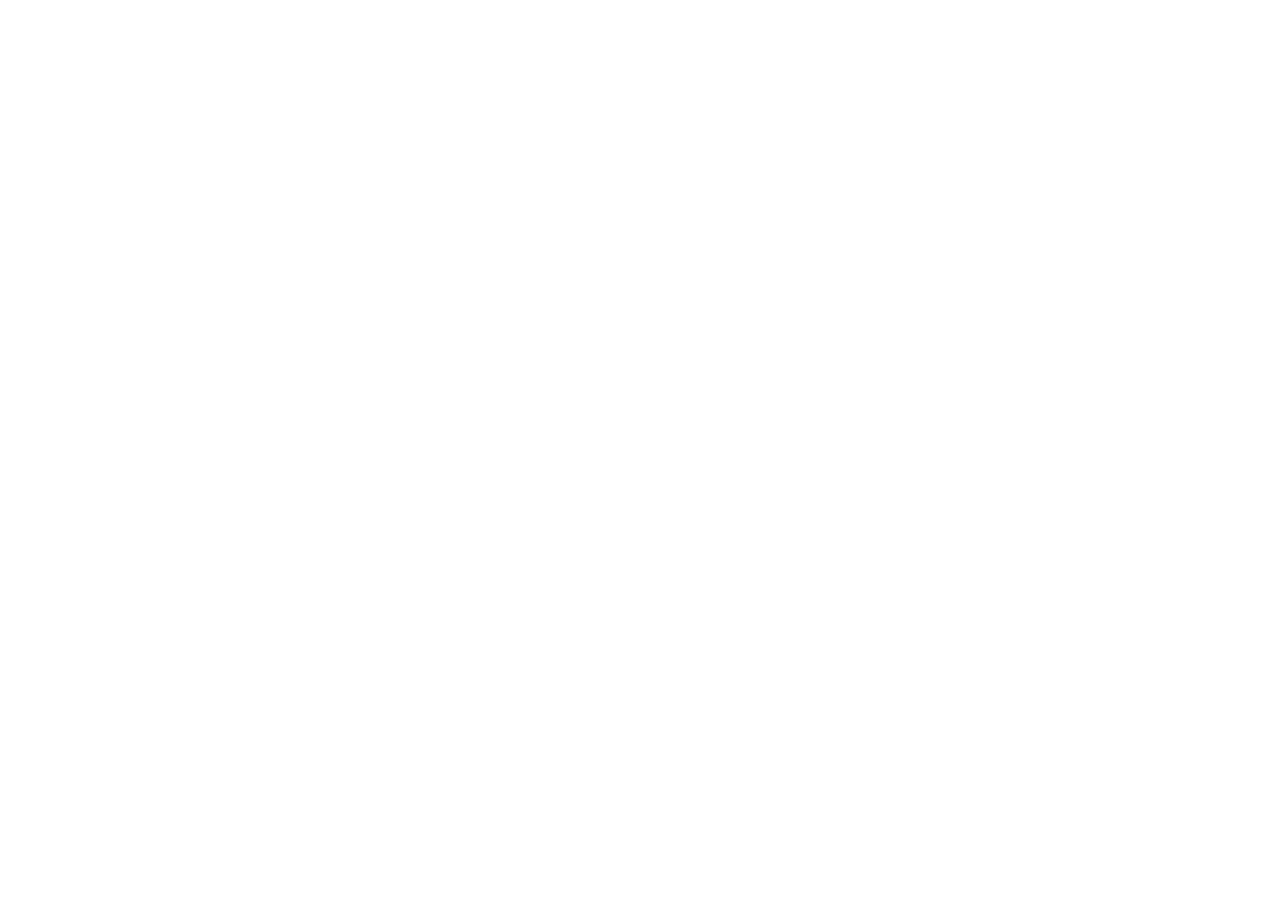
==== index.html @ 01bce94f "my first commit" ====
<!DOCTYPE html>
<html lang="ja">
<head>
    <meta charset="UTF-8">
    <link rel="stylesheet" href="css/styles.css">
    <script src="https://unpkg.com/react@16/umd/react.development.js"></script>
    <script src="https://unpkg.com/react-dom@16/umd/react-dom.development.js"></script>
    <script src="https://unpkg.com/babel-standalone@6.15.0/babel.min.js"></script>
    <title>Q道〜弓道のクイズサイト〜</title>
</head>
<body>
    
</body>
</html>
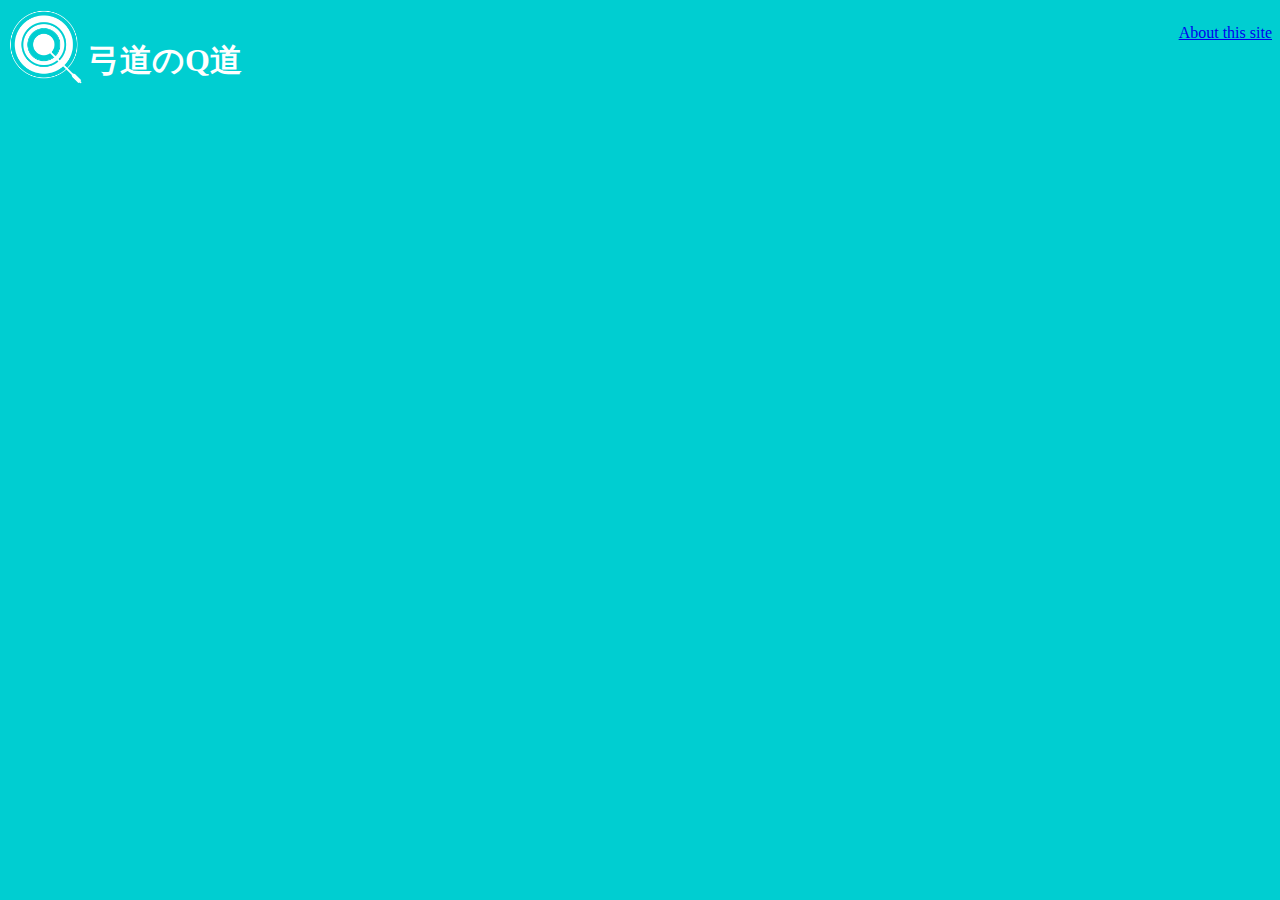
==== commit 97b904d6: "update" ====
--- a/index.html
+++ b/index.html
@@ -1,14 +1,27 @@
 <!DOCTYPE html>
 <html lang="ja">
+
 <head>
-    <meta charset="UTF-8">
-    <link rel="stylesheet" href="css/styles.css">
-    <script src="https://unpkg.com/react@16/umd/react.development.js"></script>
-    <script src="https://unpkg.com/react-dom@16/umd/react-dom.development.js"></script>
-    <script src="https://unpkg.com/babel-standalone@6.15.0/babel.min.js"></script>
-    <title>Q道〜弓道のクイズサイト〜</title>
+  <meta charset="UTF-8">
+  <link rel="stylesheet" href="css/styles.css">
+  <title>Qdo 弓道をクイズで学べるサイト</title>
 </head>
+
 <body>
-    
+  <header>
+    <div id="header-left">
+      <img src="img/header-logo.png">
+      <h1>弓道のQ道</h1>
+    </div>
+
+    <div id="header-right">
+      <ul>
+        <li><a href="#">About this site</a></li>
+      </ul>
+
+    </div>
+
+  </header>
 </body>
+
 </html>--- a/css/styles.css
+++ b/css/styles.css
@@ -0,0 +1,29 @@
+body {
+    background-color: darkturquoise;
+}
+
+ul {
+    list-style: none;
+}
+#header-left {
+    float: left;
+}
+
+#header-left img {
+    width: 80px;
+    float: left;
+} 
+
+#header-left h1 {
+    color: white;
+    padding-top: 10px;
+    float: right;
+}
+
+#header-right {
+    float: right;
+}
+
+#header-right li {
+    float: left;
+}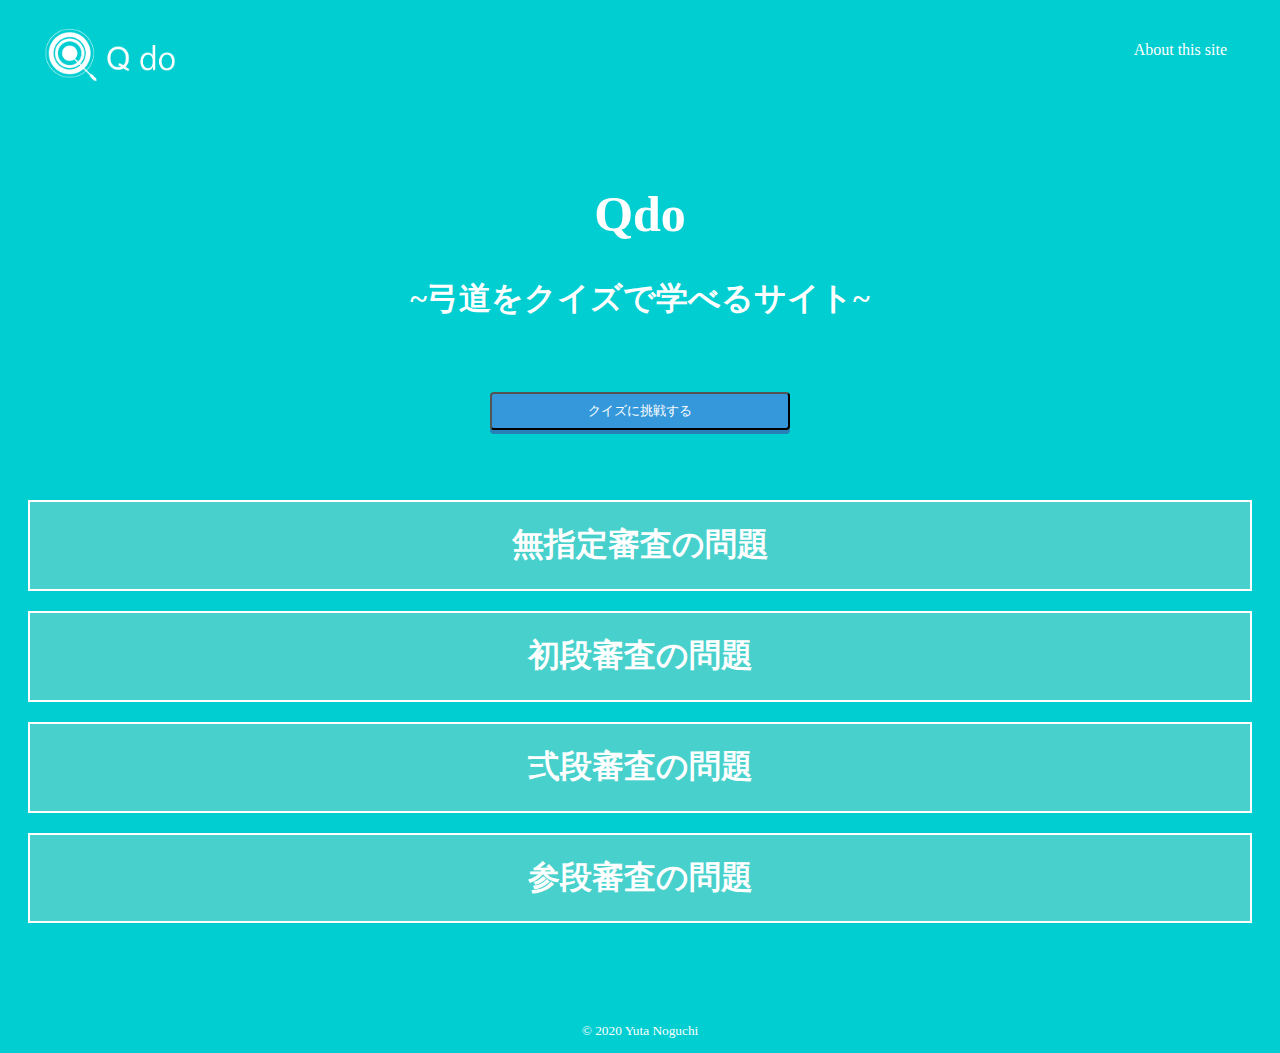
==== commit a9d19b10: "create question" ====
--- a/index.html
+++ b/index.html
@@ -10,18 +10,50 @@
 <body>
   <header>
     <div id="header-left">
-      <img src="img/header-logo.png">
-      <h1>弓道のQ道</h1>
+      <a href="index.html">
+        <img src="img/logo.png">
+      </a>
     </div>
 
     <div id="header-right">
       <ul>
         <li><a href="#">About this site</a></li>
       </ul>
+    </div>
+  </header>
 
+  <section id="main">
+    <div class="container">
+      <h1 id="title">Qdo</h1>
+      <h1>~弓道をクイズで学べるサイト~</h1>
+      <div class="btn">
+        <button onclick="location.href='quiz.html'">クイズに挑戦する</button>
+      </div>
+      <div class="question">
+        <a href="#">
+          <h1>無指定審査の問題</h1>
+        </a>
+      </div>
+      <div class="question">
+        <a href="#">
+          <h1>初段審査の問題</h1>
+        </a>
+      </div>
+      <div class="question">
+        <a href="#">
+          <h1>弍段審査の問題</h1>
+        </a>
+      </div>
+      <div class="question">
+        <a href="#">
+          <h1>参段審査の問題</h1>
+        </a>
+      </div>
     </div>
-
-  </header>
+  </section>
+  <small>
+    <p>© 2020 Yuta Noguchi</p>
+  </small>
 </body>
 
 </html>--- a/css/styles.css
+++ b/css/styles.css
@@ -5,18 +5,29 @@
 ul {
     list-style: none;
 }
+
+a {
+    text-decoration: none;
+}
+
+header {
+    overflow: hidden;
+    margin: 10px 30px;
+}
+
 #header-left {
     float: left;
 }
 
 #header-left img {
-    width: 80px;
+    width: 150px;
+    height: 60px;
     float: left;
+    margin-top: 15px;
 } 
 
 #header-left h1 {
     color: white;
-    padding-top: 10px;
     float: right;
 }
 
@@ -26,4 +37,60 @@
 
 #header-right li {
     float: left;
+    padding: 15px;
+}
+
+#header-right a{
+    color: white;
+}
+
+#main {
+    margin: 100px auto;
+}
+#title {
+    font-size: 50px;
+}
+
+#main h1 {
+    text-align: center;
+    color: white;
+
+}
+
+.btn {
+    text-align: center;
+}
+
+.btn button {
+  background: #3498db;
+  padding: 8px;
+  width: 300px;
+  border-radius: 4px;
+  cursor: pointer;
+  text-align: center;
+  color: #fff;
+  box-shadow: 0 4px 0 #2880b9;
+  margin: 50px auto;
+  display: inline-block;
+}
+
+.btn:active {
+    top: 4px;
+    position: relative;
+    box-shadow: none;
+}
+
+.question {
+    border: 2px solid white;
+    margin: 20px;
+    background-color: MediumTurquoise;
+}
+
+.question:hover {
+    opacity: 0.7;
+}
+
+small {
+    color: white;
+    text-align: center;
 }